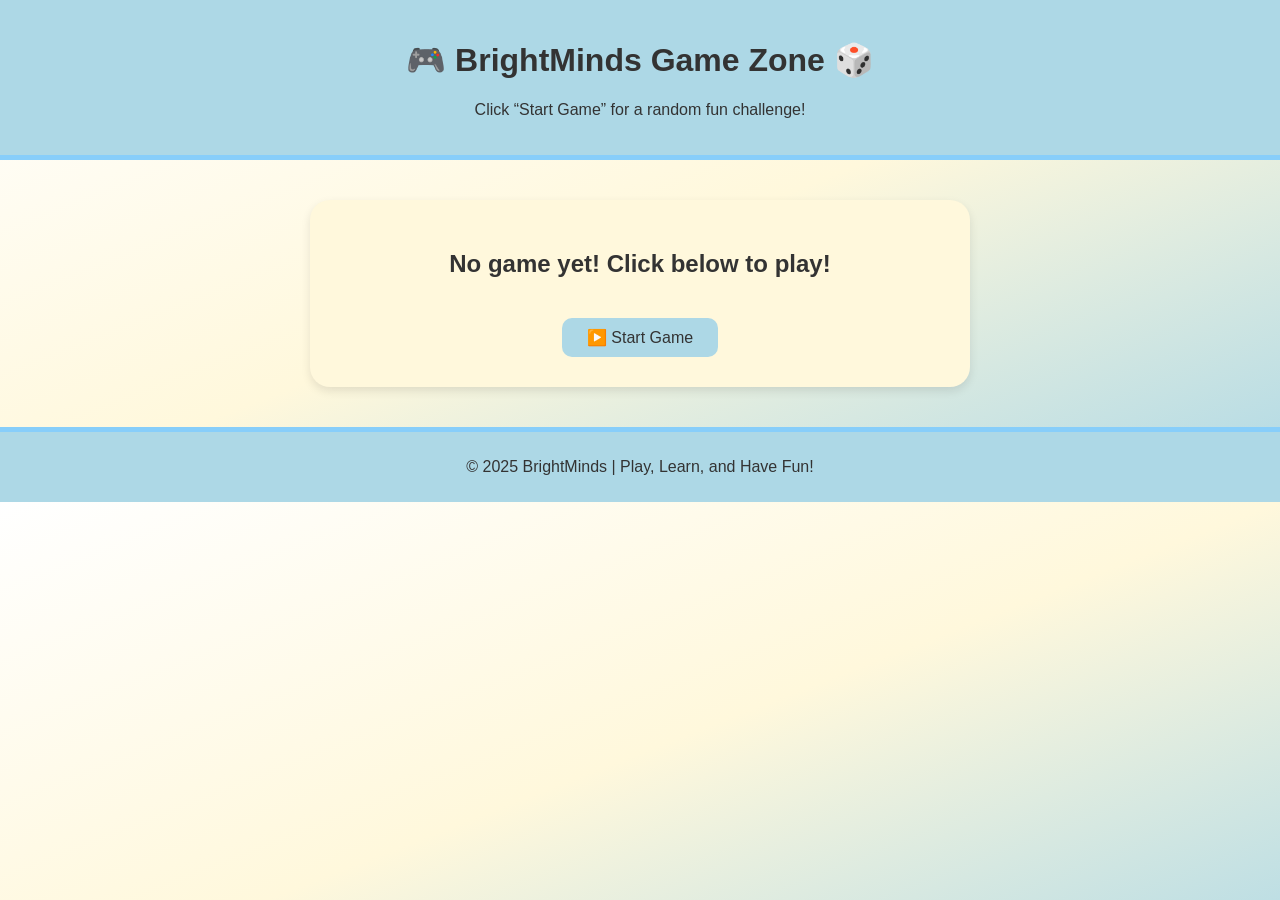
==== games.html @ 9bfad101 "Initial commit - BrightMinds" ====
<!DOCTYPE html>
<html lang="en">
<head>
  <meta charset="UTF-8" />
  <meta name="viewport" content="width=device-width, initial-scale=1.0" />
  <title>WhizKids Game Zone</title>
  <link rel="stylesheet" href="games.css" />
</head>
<body>
  <header>
    <h1>🎮 BrightMinds Game Zone 🎲</h1>
    <p>Click “Start Game” for a random fun challenge!</p>
  </header>

  <main>
    <div class="game-container">
      <h2 id="game-title">No game yet! Click below to play!</h2>
      <p id="game-instructions"></p>
      <button id="start-game-btn">▶️ Start Game</button>
    </div>
  </main>

  <footer>
    <p>© 2025 BrightMinds | Play, Learn, and Have Fun!</p>
  </footer>

  <script src="games.js"></script>
</body>
</html>
---- games.css ----
body {
  font-family: 'Comic Sans MS', sans-serif;
  background: linear-gradient(to bottom right, #ffffff, #fff8dc, #add8e6);
  margin: 0;
  text-align: center;
  color: #333;
}

header {
  background-color: #add8e6;
  color: #333;
  padding: 20px;
  border-bottom: 5px solid #87cefa;
}

.game-container {
  background-color: #fff8dc;
  width: 90%;
  max-width: 600px;
  margin: 40px auto;
  border-radius: 20px;
  box-shadow: 0 4px 10px rgba(0,0,0,0.1);
  padding: 30px;
}

#game-title {
  color: #333;
}

button {
  background-color: #add8e6;
  border: none;
  border-radius: 10px;
  color: #333;
  padding: 10px 25px;
  margin-top: 20px;
  font-size: 1em;
  cursor: pointer;
}

button:hover {
  background-color: #87cefa;
}

footer {
  background-color: #add8e6;
  color: #333;
  padding: 10px;
  border-top: 5px solid #87cefa;
}
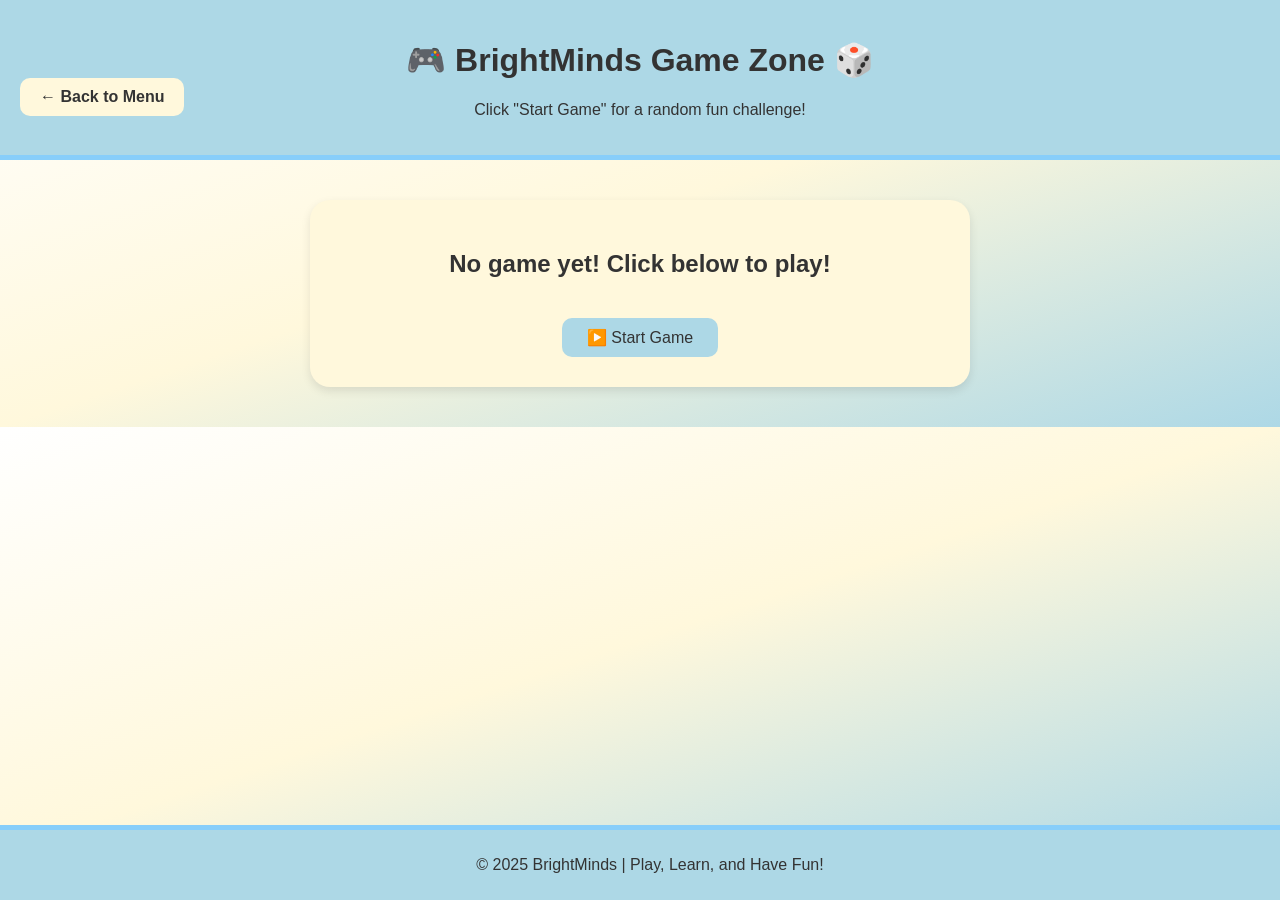
==== commit 166f4942: "Add files via upload" ====
--- a/games.html
+++ b/games.html
@@ -1,29 +1,30 @@
-<!DOCTYPE html>
-<html lang="en">
-<head>
-  <meta charset="UTF-8" />
-  <meta name="viewport" content="width=device-width, initial-scale=1.0" />
-  <title>WhizKids Game Zone</title>
-  <link rel="stylesheet" href="games.css" />
-</head>
-<body>
-  <header>
-    <h1>🎮 BrightMinds Game Zone 🎲</h1>
-    <p>Click “Start Game” for a random fun challenge!</p>
-  </header>
-
-  <main>
-    <div class="game-container">
-      <h2 id="game-title">No game yet! Click below to play!</h2>
-      <p id="game-instructions"></p>
-      <button id="start-game-btn">▶️ Start Game</button>
-    </div>
-  </main>
-
-  <footer>
-    <p>© 2025 BrightMinds | Play, Learn, and Have Fun!</p>
-  </footer>
-
-  <script src="games.js"></script>
-</body>
-</html>
+<!DOCTYPE html>
+<html lang="en">
+<head>
+  <meta charset="UTF-8" />
+  <meta name="viewport" content="width=device-width, initial-scale=1.0" />
+  <title>BrightMinds Game Zone</title>
+  <link rel="stylesheet" href="games.css" />
+</head>
+<body>
+  <header>
+    <h1>🎮 BrightMinds Game Zone 🎲</h1>
+    <p>Click "Start Game" for a random fun challenge!</p>
+    <button class="back-btn" onclick="window.location.href='menu.html'">← Back to Menu</button>
+  </header>
+
+  <main>
+    <div class="game-container">
+      <h2 id="game-title">No game yet! Click below to play!</h2>
+      <p id="game-instructions"></p>
+      <button id="start-game-btn">▶️ Start Game</button>
+    </div>
+  </main>
+
+  <footer>
+    <p>© 2025 BrightMinds | Play, Learn, and Have Fun!</p>
+  </footer>
+
+  <script src="games.js"></script>
+</body>
+</html>
--- a/games.css
+++ b/games.css
@@ -1,50 +1,73 @@
-body {
-  font-family: 'Comic Sans MS', sans-serif;
-  background: linear-gradient(to bottom right, #ffffff, #fff8dc, #add8e6);
-  margin: 0;
-  text-align: center;
-  color: #333;
-}
-
-header {
-  background-color: #add8e6;
-  color: #333;
-  padding: 20px;
-  border-bottom: 5px solid #87cefa;
-}
-
-.game-container {
-  background-color: #fff8dc;
-  width: 90%;
-  max-width: 600px;
-  margin: 40px auto;
-  border-radius: 20px;
-  box-shadow: 0 4px 10px rgba(0,0,0,0.1);
-  padding: 30px;
-}
-
-#game-title {
-  color: #333;
-}
-
-button {
-  background-color: #add8e6;
-  border: none;
-  border-radius: 10px;
-  color: #333;
-  padding: 10px 25px;
-  margin-top: 20px;
-  font-size: 1em;
-  cursor: pointer;
-}
-
-button:hover {
-  background-color: #87cefa;
-}
-
-footer {
-  background-color: #add8e6;
-  color: #333;
-  padding: 10px;
-  border-top: 5px solid #87cefa;
-}
+body {
+  font-family: 'Comic Sans MS', sans-serif;
+  background: linear-gradient(to bottom right, #ffffff, #fff8dc, #add8e6);
+  margin: 0;
+  text-align: center;
+  color: #333;
+}
+
+header {
+  background-color: #add8e6;
+  color: #333;
+  padding: 20px;
+  border-bottom: 5px solid #87cefa;
+  position: relative;
+}
+
+.back-btn {
+  position: absolute;
+  left: 20px;
+  top: 50%;
+  transform: translateY(-50%);
+  background-color: #fff8dc;
+  border: none;
+  border-radius: 10px;
+  color: #333;
+  padding: 10px 20px;
+  font-size: 1em;
+  cursor: pointer;
+  font-weight: bold;
+}
+
+.back-btn:hover {
+  background-color: #ffe4b5;
+}
+
+.game-container {
+  background-color: #fff8dc;
+  width: 90%;
+  max-width: 600px;
+  margin: 40px auto;
+  border-radius: 20px;
+  box-shadow: 0 4px 10px rgba(0,0,0,0.1);
+  padding: 30px;
+}
+
+#game-title {
+  color: #333;
+}
+
+button {
+  background-color: #add8e6;
+  border: none;
+  border-radius: 10px;
+  color: #333;
+  padding: 10px 25px;
+  margin-top: 20px;
+  font-size: 1em;
+  cursor: pointer;
+}
+
+button:hover {
+  background-color: #87cefa;
+}
+
+footer {
+  background-color: #add8e6;
+  color: #333;
+  padding: 10px;
+  border-top: 5px solid #87cefa;
+  position: fixed;
+  bottom: 0;
+  width: 100%;
+}
